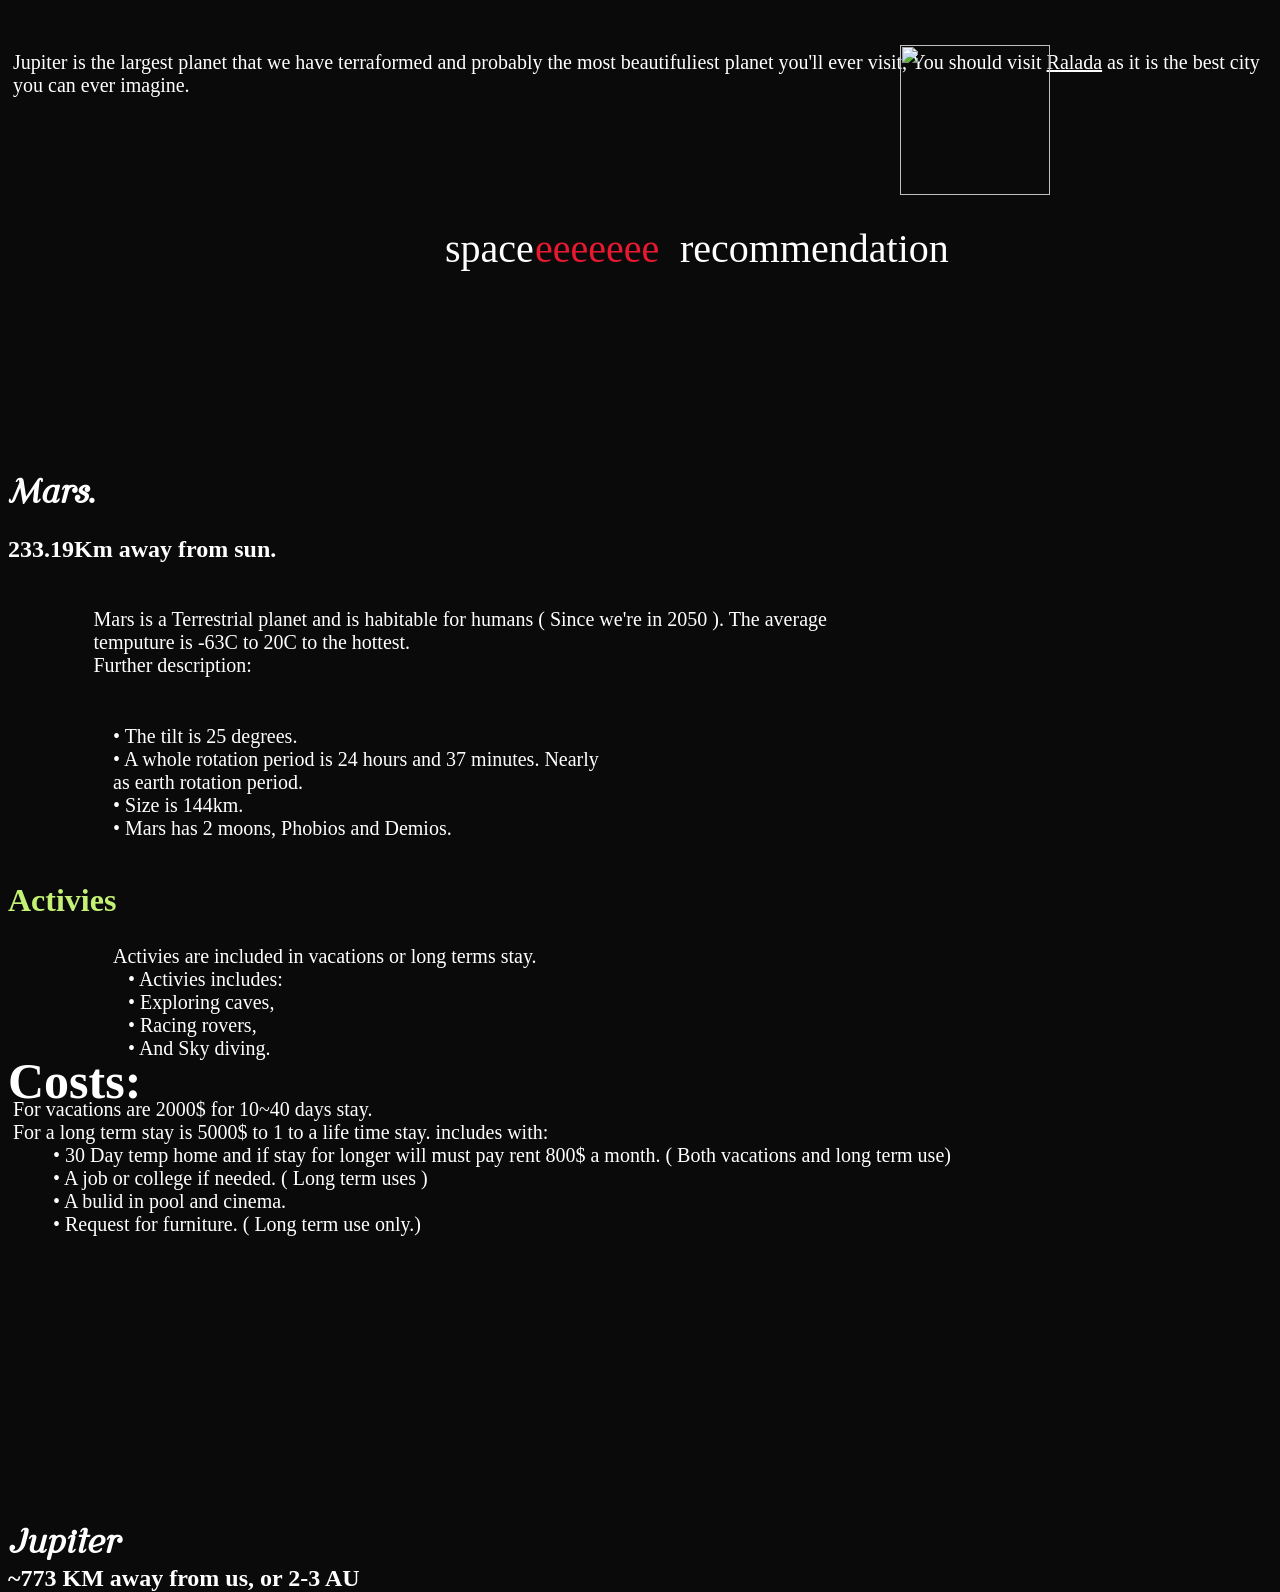
==== index.html @ 6f3d230d "Made new updates" ====
<!DOCTYPE html>
<html lang="en">
<head>
    <meta charset="UTF-8">
    <meta name="viewport" content="width=device-width, initial-scale=1.0">
    <link rel="stylesheet" href="style.css">
    <script src="script.js" defer></script>
    <link rel="icon" type="image" href="/icon.avif">
    <title>SpaceB space reccomandition</title>
</head>
<body> 
    <!-- IMAGES ADJUST IF NEEDED -->
    <div><img src="https://i.pinimg.com/originals/95/9f/b1/959fb1f51bc1026ace27acede55e1bc8.gif" alt="" style="height: 3500px; max-width: 100%;"> </div>

    <!-- TITLE -->
    <p id="titlea" style="position: absolute;left: 440px;"> space</h1>
    <p id="titleb" ><span>e</span><span>e</span><span>e</span><span>e</span><span>e</span><span>e</span><span>e</span></h2>
    <p id="titlec" style="position: absolute; left: 675px;">recommendation</p>
    <div id-="icon">
        <img src="https://upload.wikimedia.org/wikipedia/commons/9/96/SpaceX_Logo_Black.png" alt="" id="title">
        <img src="https://media.desenio.com/site_images/67f90f8119ffe1b4827f6833_1202199751_pp0258-5_variant_main_image_DS.jpg?auto=compress%2Cformat&fit=max&w=3840" alt="" id="titleRemover" >
    <!-- MARS  -->
    </div>
    <div id="mars">
        <h1 id="mars-name" >Mars.</h1>
        <h2 id="mars-dis">233.19Km away from sun.</h2>
        <p id="mars-desc" style="width: 8in; height: 250px;">
            Mars is a Terrestrial planet and is habitable for humans ( Since we're in 2050 ). The average temputure is -63C  to  20C to the hottest. <br>
            Further description:
                                <p id="mars-desc2" style="width: 500px;">
                                    • The tilt is 25 degrees. <br>
                                    • A whole rotation period is 24 hours and 37 minutes. Nearly as earth rotation period. <br>
                                    • Size is 144km.<br>
                                    • Mars has 2 moons, Phobios and Demios. <br>
                                </p>
        </p>
        <iframe src="https://solarsystem.nasa.gov/gltf_embed/2372"  frameborder="0" id="illustrationsmth"></iframe>
        <h3 id="mars-activity">Activies 
        </h3>

            <p id="mars-activitydesc" style="width: 500px; position: absolute; top: 470px;">
                Activies are included in vacations or long terms stay.
                <br> &nbsp;&nbsp; • Activies includes:
                <br> &nbsp;&nbsp;  • Exploring caves,
                <br> &nbsp;&nbsp; • Racing rovers,
                <br> &nbsp;&nbsp; • And Sky diving.
            </p>
            <h2 style="font-size: 50px; top: 560px; position: absolute;">Costs:</h2>
        <p id="mars-cost" style="position: absolute;top: 600px; width: 1000px;">
            <br>For vacations are 2000$ for 10~40 days stay.
            <br> For a long term stay is 5000$ to 1 to a life time stay.
            includes with:
            <br> &nbsp; &nbsp; &nbsp; &nbsp; • 30 Day temp home and if stay for longer will must pay rent 800$ a month. ( Both vacations and long term use)
            <br> &nbsp; &nbsp; &nbsp; &nbsp; • A job or college if needed. ( Long term uses )
            <br> &nbsp; &nbsp; &nbsp; &nbsp; • A bulid in pool and cinema.
            <br> &nbsp; &nbsp; &nbsp; &nbsp; • Request for furniture. ( Long term use only.)
        </p>
    </div>
    <!-- JUPITER -->
    <div id="jupiter">
        <h1 id="jupiter-name" style="position: absolute; top: 1500px;">Jupiter</h1>
        <h2 id="distant-jup" style="position: absolute;top: 1545px;">~773 KM away from us, or 2-3 AU</h2>
        <p id="jup-desc">Jupiter is the largest planet that we have terraformed and probably the most beautifuliest planet you'll ever visit, You should visit <u>Ralada</u> as it is the best city you can ever imagine.</p>
        <h1 id="activity-jup"></h1>
        <p id="activitydesc-jup"></p>
    </div>
    <!-- TITAN -->
     <div id="titan">

     </div>
    <!-- PLUTO -->
    <div id="pluto"></div>
     <!-- Moon -->
      <div></div>
    <!-- Video -->
     <video src=""></video>
    <img src="" alt="">

</body>
</html>
---- style.css ----
body{
    background-color: rgb(10, 10, 10);
    /* background-image: url('https://images.unsplash.com/photo-1520034475321-cbe63696469a?fm=jpg&q=60&w=3000&ixlib=rb-4.1.0&ixid=M3wxMjA3fDB8MHxwaG90by1yZWxhdGVkfDE0fHx8ZW58MHx8fHx8'); */
    background-image: url('');
    color: #ffffff;
    
}
@font-face {
    font-family: 'Funky';
    src: url(font.ttf) format('truetype');
    font-style: normal;
    font-weight: lighter;
}

h1{
    font-family: 'Funky';
}
h2{
    size: 10c;
}
p{
    font-size: 20px;
    padding: 5px;
    
}

#title{
    filter: invert();
    width: 800px;
    position: absolute;
    top: 5%;
    left: 400px;
    overflow: hidden;
    align-items: center;
    justify-content: center;
}
#titlea{
    font-size: 40px;
    position: absolute;
    top: 20%;
    left: 140px;
    color: white;
}
#titleb{
    transition: 500ms;
    position: absolute;
    font-size: 40px;
    top: 20%;
    left: 530px;
    color: white;
}

#titleb span {
      display: inline-block;
      animation: wave 1.5s infinite ease-in-out;
     
      
}
#titleb span:nth-child(1) { animation-delay: 0s; }
#titleB span:nth-child(2) { animation-delay: 0.1s; }
#titleB span:nth-child(3) { animation-delay: 0.2s; }
#titleb span:nth-child(4) { animation-delay: 0.3s; }
#titleb span:nth-child(5) { animation-delay: 0.4s; }
#titleb span:nth-child(6) { animation-delay: 0.5s; }
#titleb span:nth-child(7) { animation-delay: 0.6s; }
@keyframes wave {
      0%, 100% { transform: translateY(0); }
      50% { transform: translateY(-20px); }
}
#titleRemover{
    position: absolute;
    top: 5%;   
    left: 900px;
    width: 150px;
    height: 150px;
}
#titlec {
    font-size: 40PX;
  position: absolute;
  left: 25%;   
  top: 20%;
  transition: font-size 0.5s ease-in-out;
}
#mars{
    position: absolute;
    top: 50%;
}
#mars-desc{
    position: absolute;
    left: 30%;
    width: 400px;
}
#mars-desc2{
    position: absolute;
    top: 250px;
    left: 100px;
    width: 300px;
}
#illustrationsmth{
    position: absolute;
    top: 50%;
    left: 900px;
    width: 400px;
    height: 300px;
}
#mars-activity{
    transition: 900ms;
    position: absolute;
    top: 400px;
    font-size: xx-large;
}
#mars-activitydesc{
    position: absolute;
    top: 500px;
    left: 100px;
    width: 600px;
}
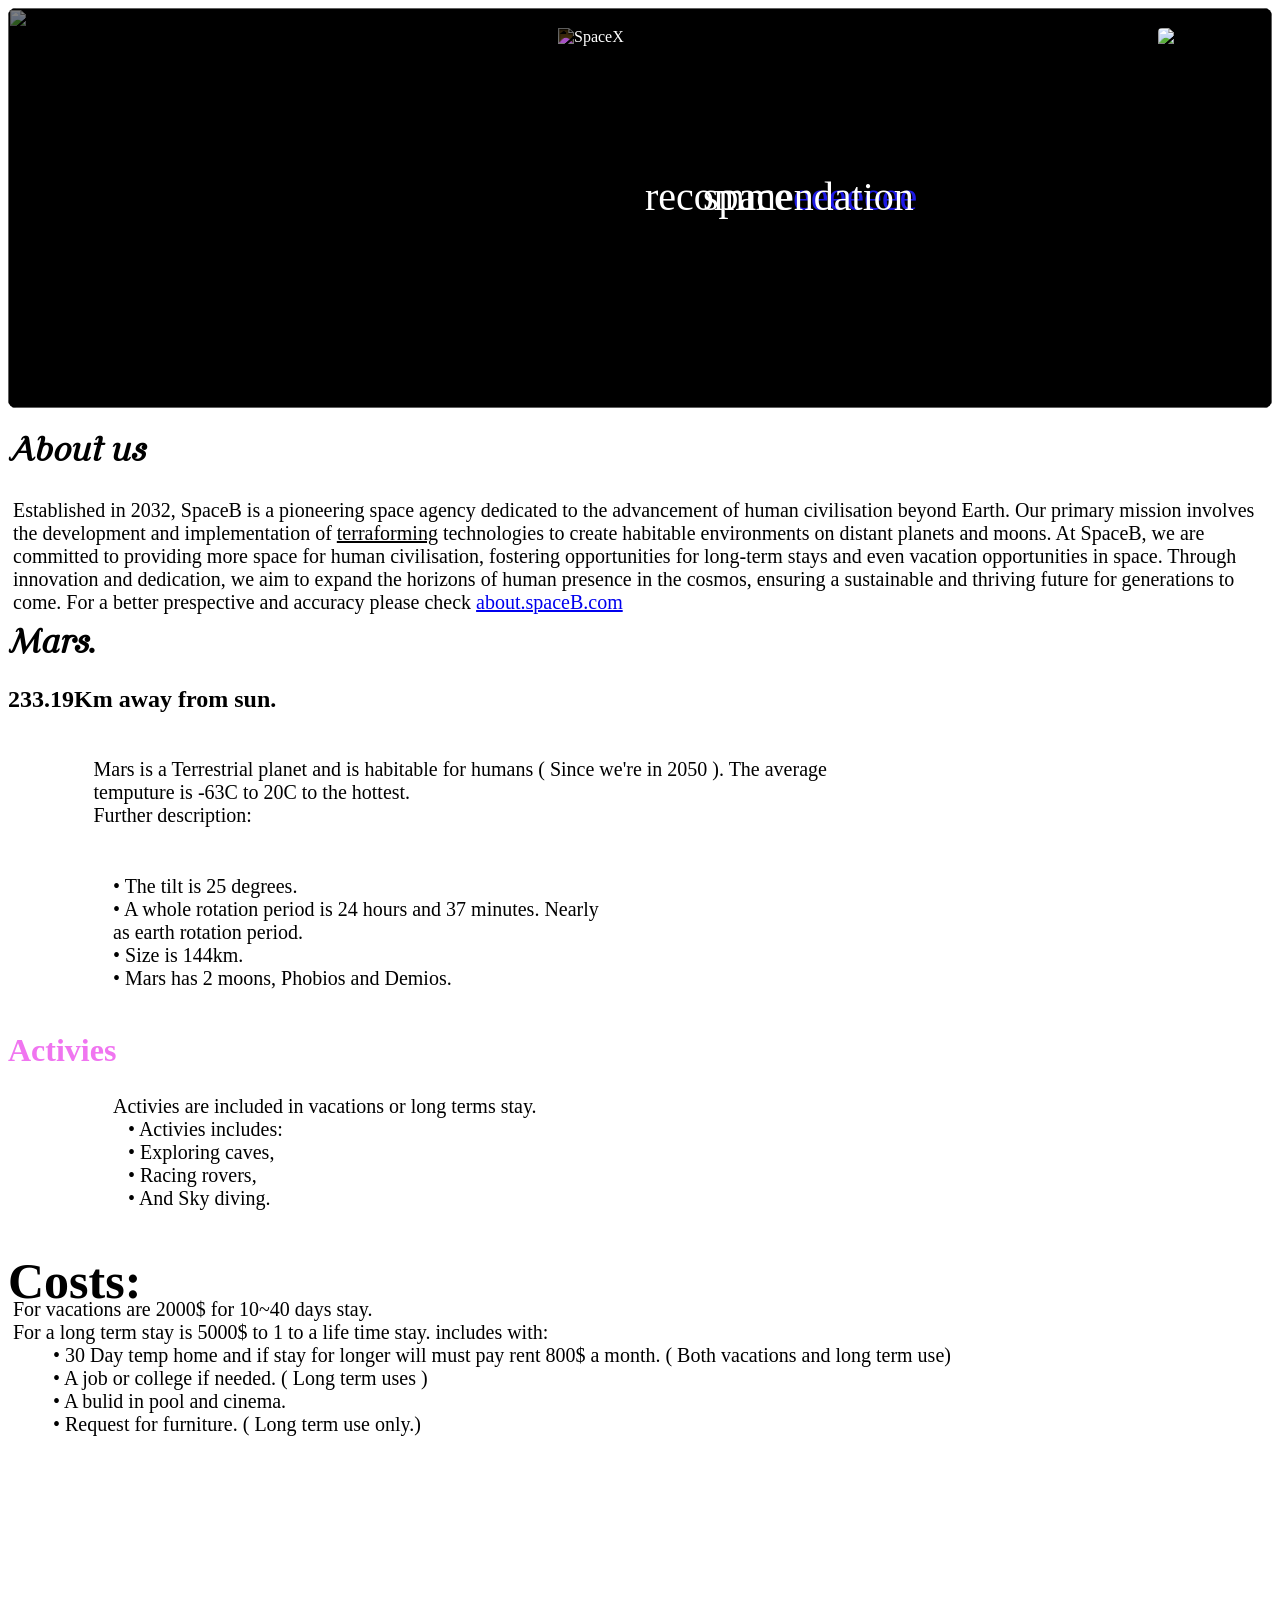
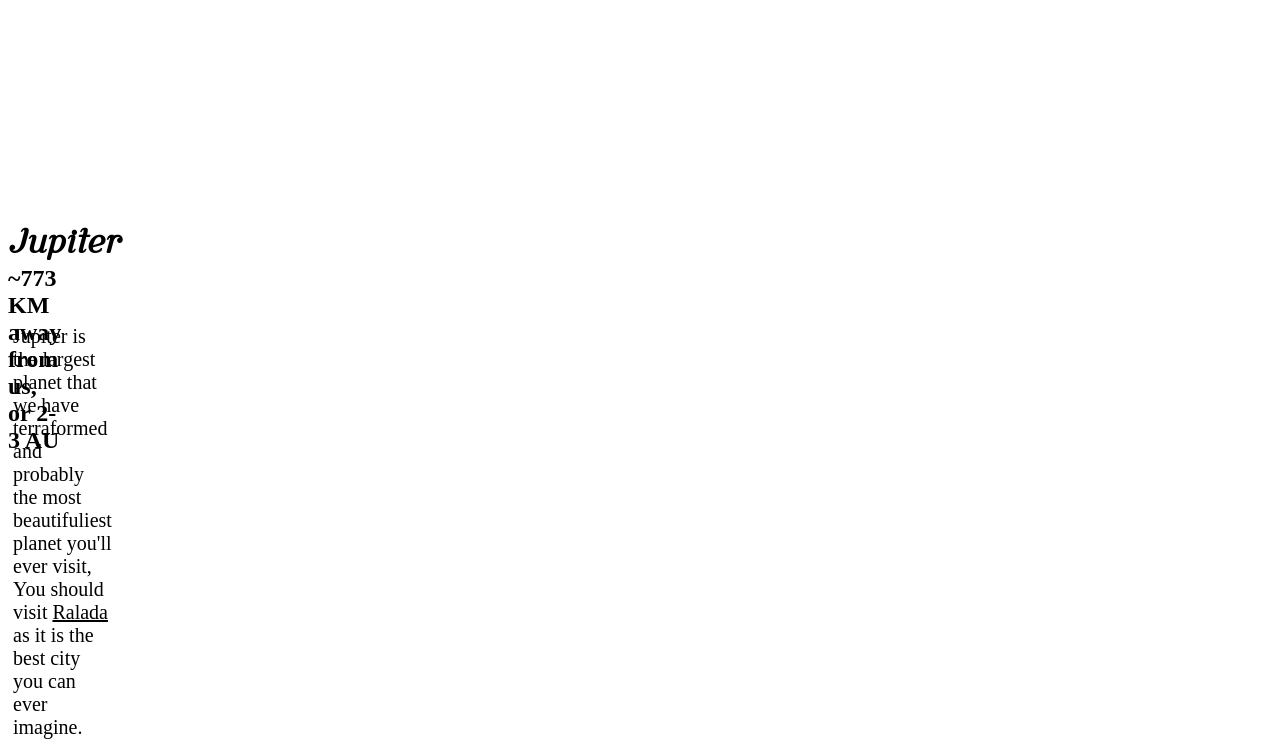
==== commit 15d297cc: "Redesigned the website to seem more professional." ====
--- a/index.html
+++ b/index.html
@@ -1,5 +1,6 @@
 <!DOCTYPE html>
 <html lang="en">
+
 <head>
     <meta charset="UTF-8">
     <meta name="viewport" content="width=device-width, initial-scale=1.0">
@@ -8,73 +9,214 @@
     <link rel="icon" type="image" href="/icon.avif">
     <title>SpaceB space reccomandition</title>
 </head>
-<body> 
-    <!-- IMAGES ADJUST IF NEEDED -->
-    <div><img src="https://i.pinimg.com/originals/95/9f/b1/959fb1f51bc1026ace27acede55e1bc8.gif" alt="" style="height: 3500px; max-width: 100%;"> </div>
-
-    <!-- TITLE -->
-    <p id="titlea" style="position: absolute;left: 440px;"> space</h1>
-    <p id="titleb" ><span>e</span><span>e</span><span>e</span><span>e</span><span>e</span><span>e</span><span>e</span></h2>
-    <p id="titlec" style="position: absolute; left: 675px;">recommendation</p>
-    <div id-="icon">
-        <img src="https://upload.wikimedia.org/wikipedia/commons/9/96/SpaceX_Logo_Black.png" alt="" id="title">
-        <img src="https://media.desenio.com/site_images/67f90f8119ffe1b4827f6833_1202199751_pp0258-5_variant_main_image_DS.jpg?auto=compress%2Cformat&fit=max&w=3840" alt="" id="titleRemover" >
-    <!-- MARS  -->
-    </div>
-    <div id="mars">
-        <h1 id="mars-name" >Mars.</h1>
-        <h2 id="mars-dis">233.19Km away from sun.</h2>
-        <p id="mars-desc" style="width: 8in; height: 250px;">
-            Mars is a Terrestrial planet and is habitable for humans ( Since we're in 2050 ). The average temputure is -63C  to  20C to the hottest. <br>
-            Further description:
-                                <p id="mars-desc2" style="width: 500px;">
-                                    • The tilt is 25 degrees. <br>
-                                    • A whole rotation period is 24 hours and 37 minutes. Nearly as earth rotation period. <br>
-                                    • Size is 144km.<br>
-                                    • Mars has 2 moons, Phobios and Demios. <br>
-                                </p>
-        </p>
-        <iframe src="https://solarsystem.nasa.gov/gltf_embed/2372"  frameborder="0" id="illustrationsmth"></iframe>
-        <h3 id="mars-activity">Activies 
-        </h3>
+
+        <!-- The background container that handles the crop and image tinting -->
+<div class="crop"> 
+  <!-- 1. The Background Image -->
+  <img src="https://www.sundt.com/wp-content/uploads/2019/08/Featured-Image_Launch-Pad-39A.webp" alt="" class="banner-bg"> 
+
+  <!-- 2. The Corrected SPACEB Icon Layer -->
+  <div id="icon">
+    <!-- SpaceX Logo: Replaced duplicate id="title" with id="spacex-logo" -->
+    <img src="https://upload.wikimedia.org/wikipedia/commons/9/96/SpaceX_Logo_Black.png" alt="SpaceX" id="spacex-logo">
+    
+    <!-- B Card Overlay -->
+    <img src="https://media.desenio.com/site_images/67f90f8119ffe1b4827f6833_1202199751_pp0258-5_variant_main_image_DS.jpg?auto=compress%2Cformat&fit=max&w=3840" alt="SpaceB" id="titleRemover">
+  </div>
+
+  <!-- 3. The Text Layer Box -->
+  <div id="title-text-wrap">
+    <p id="titlea">space</p>
+    <p id="titleb">
+      <span>e</span><span>e</span><span>e</span><span>e</span><span>e</span><span>e</span><span>e</span>
+    </p>
+    <p id="titlec" style="color: white;">recommendation</p>
+  </div>
+</div>
+
+<style>
+/* --- MAIN BANNER FRAME --- */
+.crop {
+  position: relative;       /* Anchors all absolute items inside this banner container */
+  width: device-width;             
+  height: 400px;            
+  overflow: hidden;         
+  border-radius: 8px;       
+  background-color: #000;   
+}
+
+.crop .banner-bg {
+  width: 100%;
+  height: 100%;
+  object-fit: cover;        
+  object-position: 65% 50%; 
+  filter: brightness(50%);  
+  display: block;           
+}
+
+/* --- ICON WRAPPER & GRAPHICS --- */
+#icon {
+  position: absolute;
+  top: 0;
+  left: 0px;
+  width: 100%;
+  height: 100%;
+  pointer-events: none;     
+}
+
+#spacex-logo {
+  position: absolute;
+  top: 5%;
+  left: 550px;
+  width: 900px;             /* Keeps the SpaceX asset contained */
+  height: auto;
+  filter: invert(1);        /* Inverts the black logo asset to crisp white */
+}
+
+#titleRemover {
+  position: absolute;
+  top: 5%;   
+  left: 1150px;
+  width: 150px;
+  height: 150px;
+  object-fit: cover;
+  border-radius: 4px;       
+}
+
+/* --- THE RUNNING TEXT LAYOUT --- */
+#title-text-wrap {
+  position: absolute;
+  width: 100%;
+  height: 100%;
+  top: 0;
+  left: 0;
+  pointer-events: none;
+}
+
+#titlea {
+  font-size: 40px;
+  position: absolute;
+  top: 40%;               
+  left: 690px;
+  color: white;
+  margin: 0;
+}
+
+#titleb {
+  transition: 500ms;
+  position: absolute;
+  font-size: 40px;
+  top: 40%;               
+  left: 780px;            
+  color: white;
+  margin: 0;
+}
+
+#titleb span {
+  display: inline-block;
+  animation: wave 1.5s infinite ease-in-out;
+}
+
+#titleb span:nth-child(1) { animation-delay: 0s; }
+#titleb span:nth-child(2) { animation-delay: 0.1s; }
+#titleb span:nth-child(3) { animation-delay: 0.2s; }
+#titleb span:nth-child(4) { animation-delay: 0.3s; }
+#titleb span:nth-child(5) { animation-delay: 0.4s; }
+#titleb span:nth-child(6) { animation-delay: 0.5s; }
+#titleb span:nth-child(7) { animation-delay: 0.6s; }
+
+@keyframes wave {
+  0%, 100% { transform: translateY(0); }
+  50% { transform: translateY(-15px); } 
+}
+
+#titlec {
+  font-size: 40px;
+  position: absolute;
+  left: 50%;               
+  top: 40%;               
+  transition: font-size 0.5s ease-in-out;
+  margin: 0;
+}
+</style>
+
+        <div class="AboutUs">
+            <h1>About us</h1>
+            <p> Established in 2032, SpaceB is a pioneering space agency dedicated to the advancement of human civilisation beyond Earth. Our primary mission involves the development and implementation of <u>terraforming</u> technologies to create habitable environments on distant planets and moons. At SpaceB, we are committed to providing more space for human civilisation, fostering opportunities for long-term stays and even vacation opportunities in space. Through innovation and dedication, we aim to expand the horizons of human presence in the cosmos, ensuring a sustainable and thriving future for generations to come. 
+                
+                For a better prespective and accuracy please check <a href="education.html">about.spaceB.com</a> </p>
+        </div>
+        <!-- MARS  -->
+        <div id="mars" clas="mars" >
+            <h1 id="mars-name">Mars.</h1>
+            <h2 id="mars-dis">233.19Km away from sun.</h2>
+            <p id="mars-desc" style="width: 8in; height: 250px;">
+                Mars is a Terrestrial planet and is habitable for humans ( Since we're in 2050 ). The average temputure
+                is
+                -63C to 20C to the hottest. <br>
+                Further description:
+            <p id="mars-desc2" style="width: 500px;">
+                • The tilt is 25 degrees. <br>
+                • A whole rotation period is 24 hours and 37 minutes. Nearly as earth rotation period. <br>
+                • Size is 144km.<br>
+                • Mars has 2 moons, Phobios and Demios. <br>
+            </p>
+            </p>
+            <iframe src="https://solarsystem.nasa.gov/gltf_embed/2372" frameborder="0" id="illustrationsmth"
+                style="position: absolute; top: 100px;"></iframe>
+            <h3 id="mars-activity">Activies
+            </h3>
 
             <p id="mars-activitydesc" style="width: 500px; position: absolute; top: 470px;">
                 Activies are included in vacations or long terms stay.
                 <br> &nbsp;&nbsp; • Activies includes:
-                <br> &nbsp;&nbsp;  • Exploring caves,
+                <br> &nbsp;&nbsp; • Exploring caves,
                 <br> &nbsp;&nbsp; • Racing rovers,
                 <br> &nbsp;&nbsp; • And Sky diving.
             </p>
-            <h2 style="font-size: 50px; top: 560px; position: absolute;">Costs:</h2>
-        <p id="mars-cost" style="position: absolute;top: 600px; width: 1000px;">
-            <br>For vacations are 2000$ for 10~40 days stay.
-            <br> For a long term stay is 5000$ to 1 to a life time stay.
-            includes with:
-            <br> &nbsp; &nbsp; &nbsp; &nbsp; • 30 Day temp home and if stay for longer will must pay rent 800$ a month. ( Both vacations and long term use)
-            <br> &nbsp; &nbsp; &nbsp; &nbsp; • A job or college if needed. ( Long term uses )
-            <br> &nbsp; &nbsp; &nbsp; &nbsp; • A bulid in pool and cinema.
-            <br> &nbsp; &nbsp; &nbsp; &nbsp; • Request for furniture. ( Long term use only.)
-        </p>
-    </div>
-    <!-- JUPITER -->
-    <div id="jupiter">
-        <h1 id="jupiter-name" style="position: absolute; top: 1500px;">Jupiter</h1>
-        <h2 id="distant-jup" style="position: absolute;top: 1545px;">~773 KM away from us, or 2-3 AU</h2>
-        <p id="jup-desc">Jupiter is the largest planet that we have terraformed and probably the most beautifuliest planet you'll ever visit, You should visit <u>Ralada</u> as it is the best city you can ever imagine.</p>
-        <h1 id="activity-jup"></h1>
-        <p id="activitydesc-jup"></p>
-    </div>
-    <!-- TITAN -->
-     <div id="titan">
-
-     </div>
-    <!-- PLUTO -->
-    <div id="pluto"></div>
-     <!-- Moon -->
-      <div></div>
-    <!-- Video -->
-     <video src=""></video>
-    <img src="" alt="">
+            <h2 style="font-size: 50px; top: 610px; position: absolute;">Costs:</h2>
+            <p id="mars-cost" style="position: absolute;top: 650px; width: 1000px;">
+                <br>For vacations are 2000$ for 10~40 days stay.
+                <br> For a long term stay is 5000$ to 1 to a life time stay.
+                includes with:
+                <br> &nbsp; &nbsp; &nbsp; &nbsp; • 30 Day temp home and if stay for longer will must pay rent 800$ a
+                month.
+                ( Both vacations and long term use)
+                <br> &nbsp; &nbsp; &nbsp; &nbsp; • A job or college if needed. ( Long term uses )
+                <br> &nbsp; &nbsp; &nbsp; &nbsp; • A bulid in pool and cinema.
+                <br> &nbsp; &nbsp; &nbsp; &nbsp; • Request for furniture. ( Long term use only.)
+            </p>
+        </div>
+        <style>
+            #mars{
+                position: absolute;
+                top: 600px;
+            }
+        </style>
+        <!-- JUPITER -->
+        <div id="jupiter" style=" position: absolute; top:300px">
+            <h1 id="jupiter-name" style="position: absolute; top: 1500px;">Jupiter</h1>
+            <h2 id="distant-jup" style="position: absolute;top: 1545px;">~773 KM away from us, or 2-3 AU</h2>
+            <p id="jup-desc" style="position: absolute;top: 1600px;">Jupiter is the largest planet that we have
+                terraformed
+                and probably the most beautifuliest planet you'll ever visit, You should visit <u>Ralada</u> as it is
+                the
+                best city you can ever imagine.</p>
+            <h1 id="activity-jup"></h1>
+            <p id="activitydesc-jup"></p>
+        </div>
+        <!-- TITAN -->
+        <div id="titan">
+
+        </div>
+        <!-- PLUTO -->
+        <div id="pluto"></div>
+        <!-- Moon -->
+        <div></div>
+        <!-- Video -->
+        <!-- <video src=""></video> -->
+        <img src="" alt="">
 
 </body>
+
 </html>
--- a/style.css
+++ b/style.css
@@ -1,8 +1,8 @@
 body{
-    background-color: rgb(10, 10, 10);
-    /* background-image: url('https://images.unsplash.com/photo-1520034475321-cbe63696469a?fm=jpg&q=60&w=3000&ixlib=rb-4.1.0&ixid=M3wxMjA3fDB8MHxwaG90by1yZWxhdGVkfDE0fHx8ZW58MHx8fHx8'); */
+    background-color: rgb(255, 255, 255);
+   
     background-image: url('');
-    color: #ffffff;
+    color: #000000;
     
 }
 @font-face {
@@ -21,42 +21,10 @@
 p{
     font-size: 20px;
     padding: 5px;
-    
+        
 }
 
-#title{
-    filter: invert();
-    width: 800px;
-    position: absolute;
-    top: 5%;
-    left: 400px;
-    overflow: hidden;
-    align-items: center;
-    justify-content: center;
-}
-#titlea{
-    font-size: 40px;
-    position: absolute;
-    top: 20%;
-    left: 140px;
-    color: white;
-}
-#titleb{
-    transition: 500ms;
-    position: absolute;
-    font-size: 40px;
-    top: 20%;
-    left: 530px;
-    color: white;
-}
-
-#titleb span {
-      display: inline-block;
-      animation: wave 1.5s infinite ease-in-out;
-     
-      
-}
-#titleb span:nth-child(1) { animation-delay: 0s; }
+/* #titleb span:nth-child(1) { animation-delay: 0s; }
 #titleB span:nth-child(2) { animation-delay: 0.1s; }
 #titleB span:nth-child(3) { animation-delay: 0.2s; }
 #titleb span:nth-child(4) { animation-delay: 0.3s; }
@@ -66,8 +34,8 @@
 @keyframes wave {
       0%, 100% { transform: translateY(0); }
       50% { transform: translateY(-20px); }
-}
-#titleRemover{
+} */
+/* #titleRemover{
     position: absolute;
     top: 5%;   
     left: 900px;
@@ -80,7 +48,7 @@
   left: 25%;   
   top: 20%;
   transition: font-size 0.5s ease-in-out;
-}
+} */
 #mars{
     position: absolute;
     top: 50%;
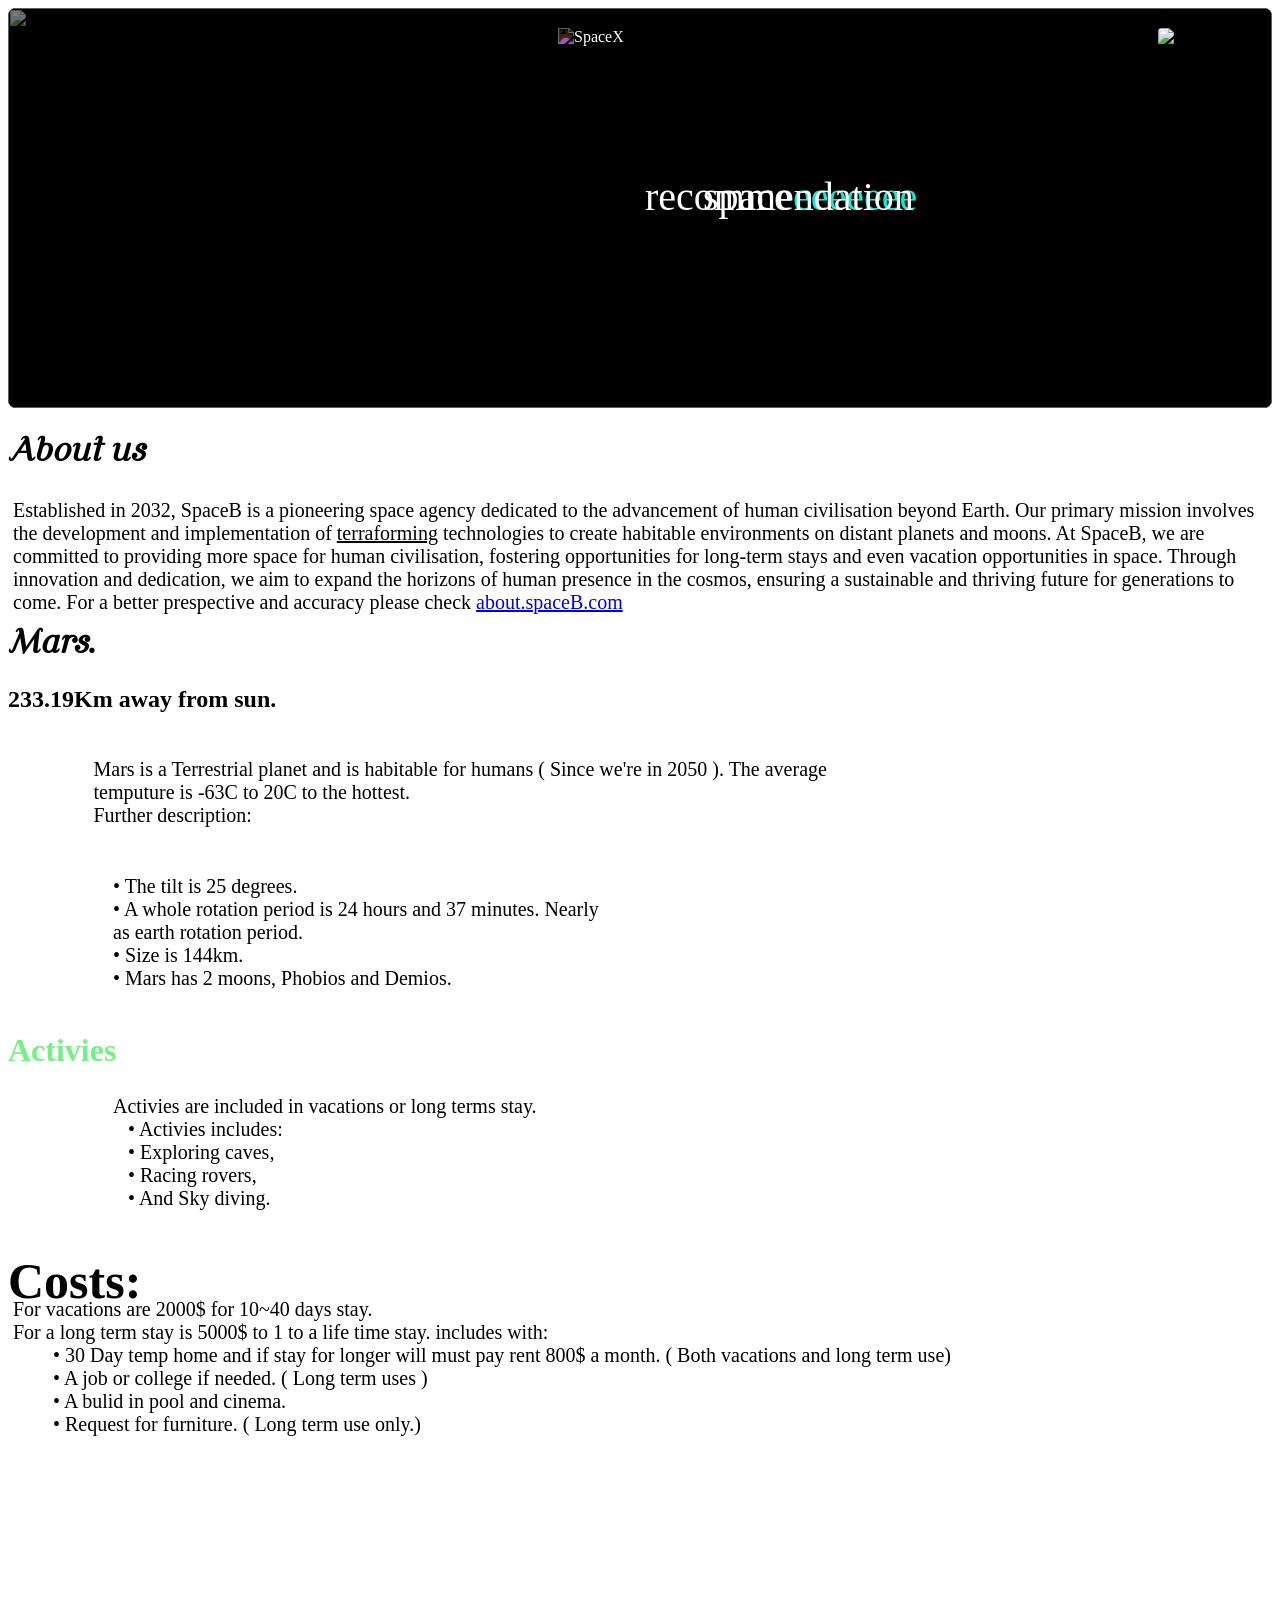
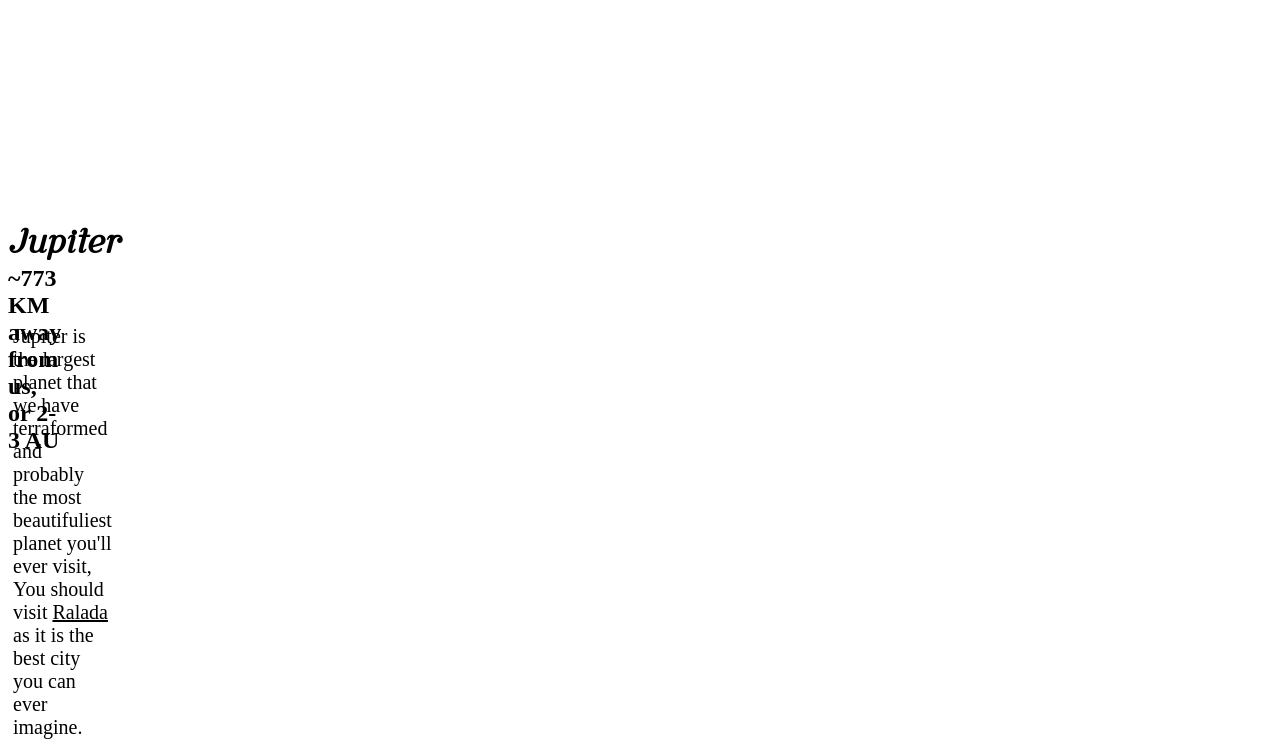
==== commit 02b84b7e: "D" ====
--- a/index.html
+++ b/index.html
@@ -1,5 +1,6 @@
 <!DOCTYPE html>
 <html lang="en">
+  <!-- New changes about smth 1 -->
 
 <head>
     <meta charset="UTF-8">
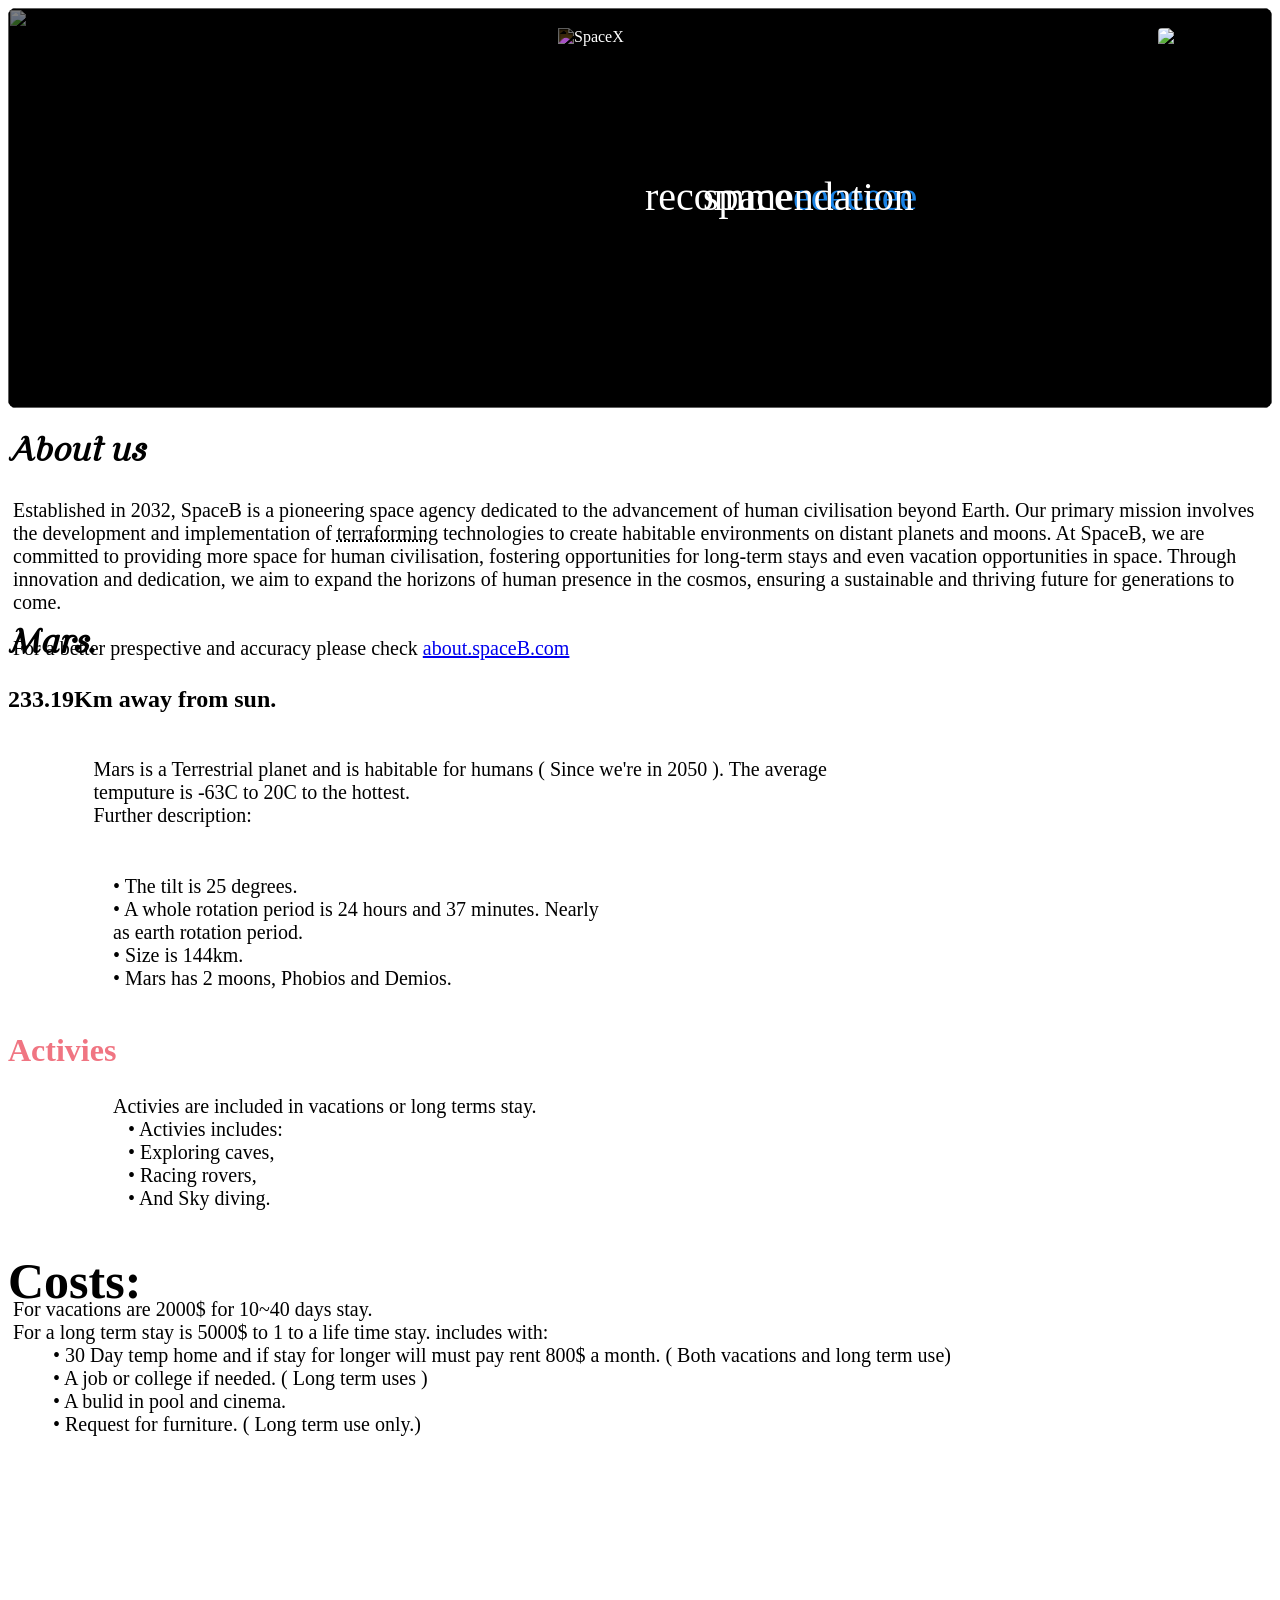
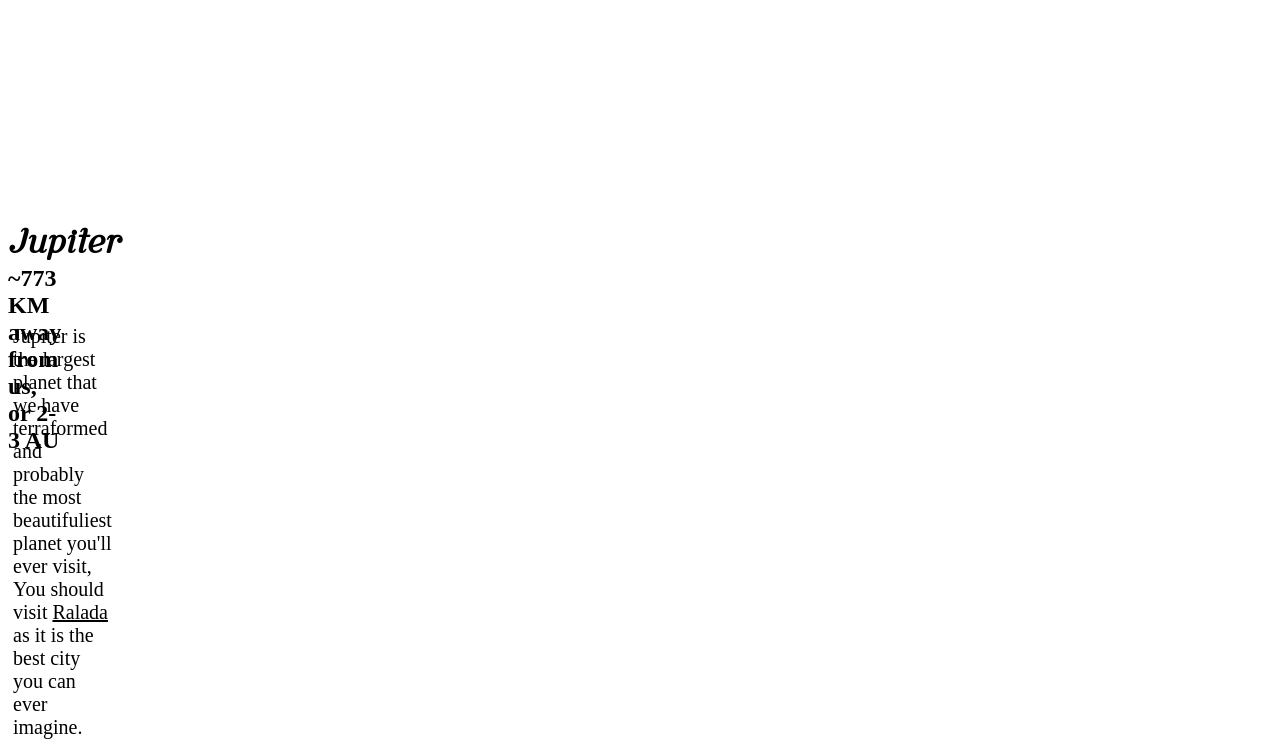
==== commit 4d1503b4: "Updated icon link and enhanced About Us section with abbreviation for clarity" ====
--- a/index.html
+++ b/index.html
@@ -7,7 +7,7 @@
     <meta name="viewport" content="width=device-width, initial-scale=1.0">
     <link rel="stylesheet" href="style.css">
     <script src="script.js" defer></script>
-    <link rel="icon" type="image" href="/icon.avif">
+    <link rel="icon" type="image" href="icon.avif">
     <title>SpaceB space reccomandition</title>
 </head>
 
@@ -143,8 +143,9 @@
 
         <div class="AboutUs">
             <h1>About us</h1>
-            <p> Established in 2032, SpaceB is a pioneering space agency dedicated to the advancement of human civilisation beyond Earth. Our primary mission involves the development and implementation of <u>terraforming</u> technologies to create habitable environments on distant planets and moons. At SpaceB, we are committed to providing more space for human civilisation, fostering opportunities for long-term stays and even vacation opportunities in space. Through innovation and dedication, we aim to expand the horizons of human presence in the cosmos, ensuring a sustainable and thriving future for generations to come. 
+            <p> Established in 2032, SpaceB is a pioneering space agency dedicated to the advancement of human civilisation beyond Earth. Our primary mission involves the development and implementation of <abbr title="Process of transforming a planet to make it habitable to humans">terraforming</abbr> technologies to create habitable environments on distant planets and moons. At SpaceB, we are committed to providing more space for human civilisation, fostering opportunities for long-term stays and even vacation opportunities in space. Through innovation and dedication, we aim to expand the horizons of human presence in the cosmos, ensuring a sustainable and thriving future for generations to come. 
                 
+              <br><br>
                 For a better prespective and accuracy please check <a href="education.html">about.spaceB.com</a> </p>
         </div>
         <!-- MARS  -->
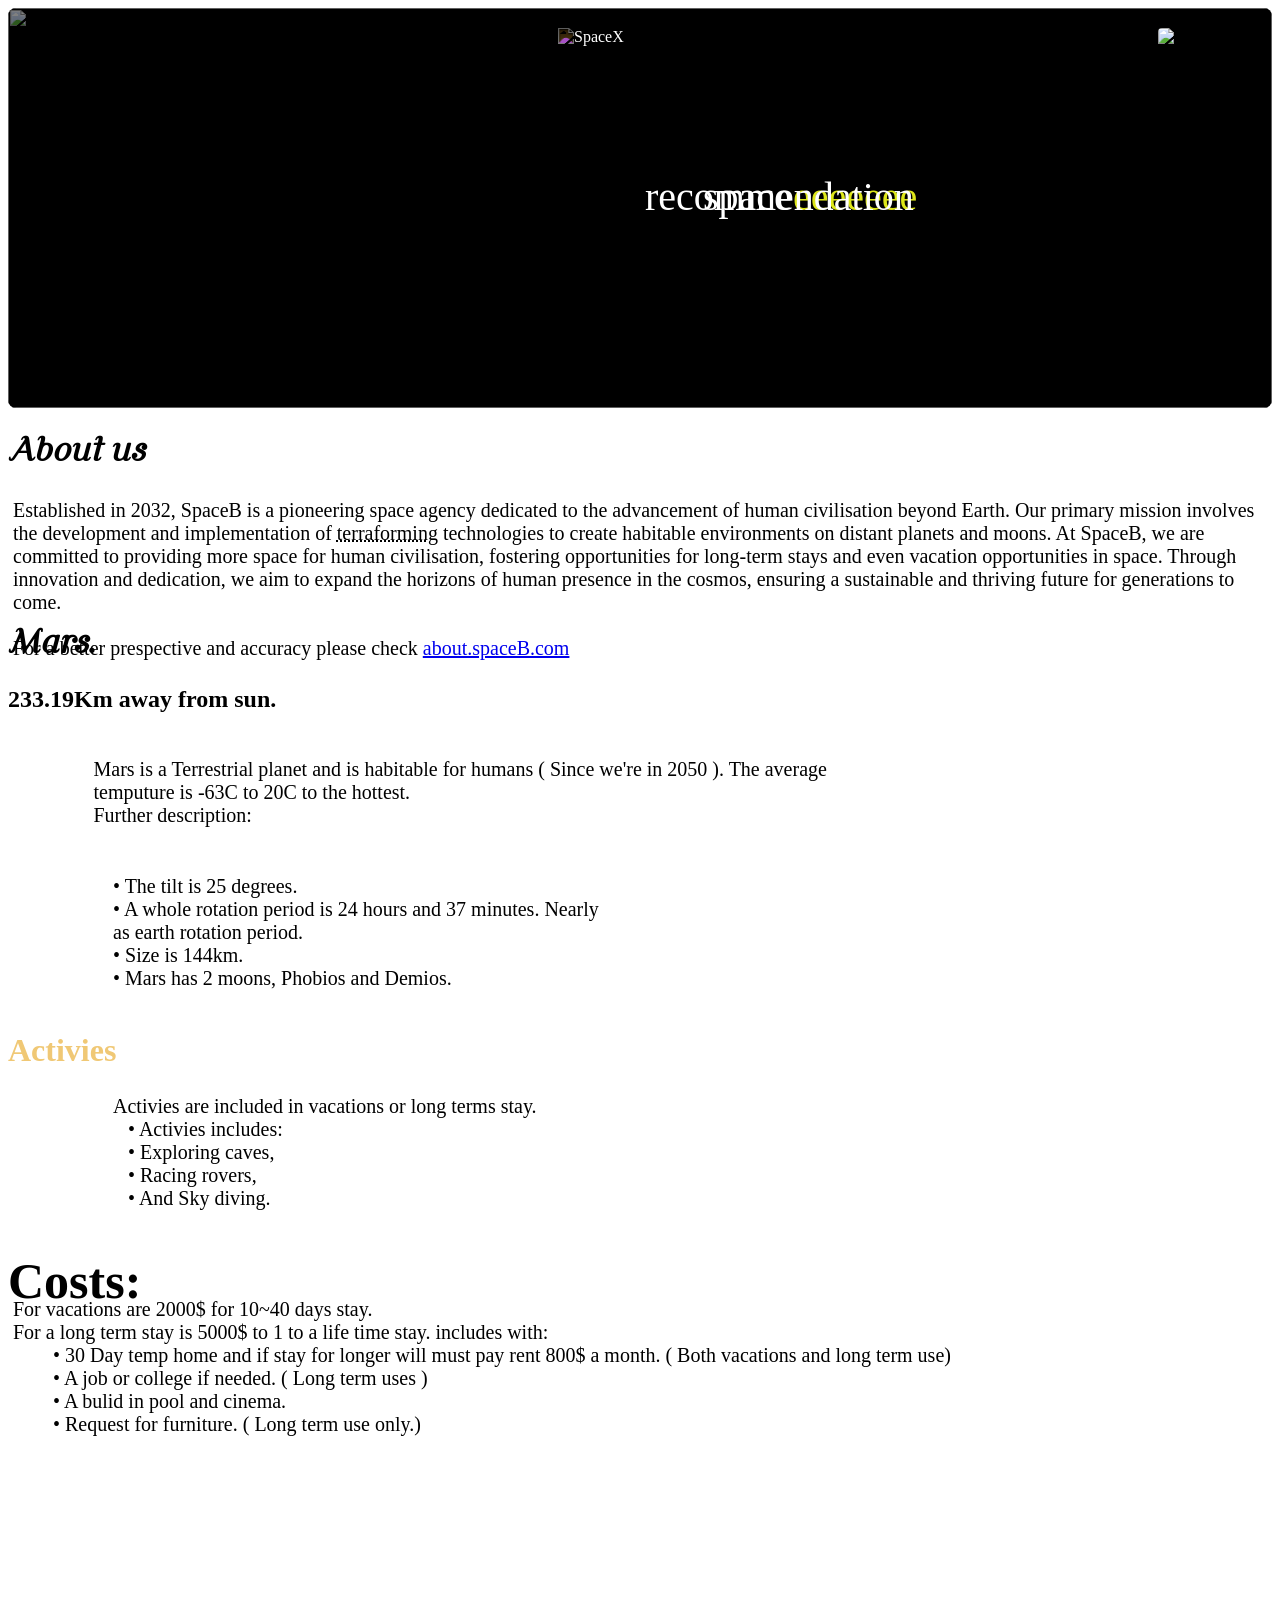
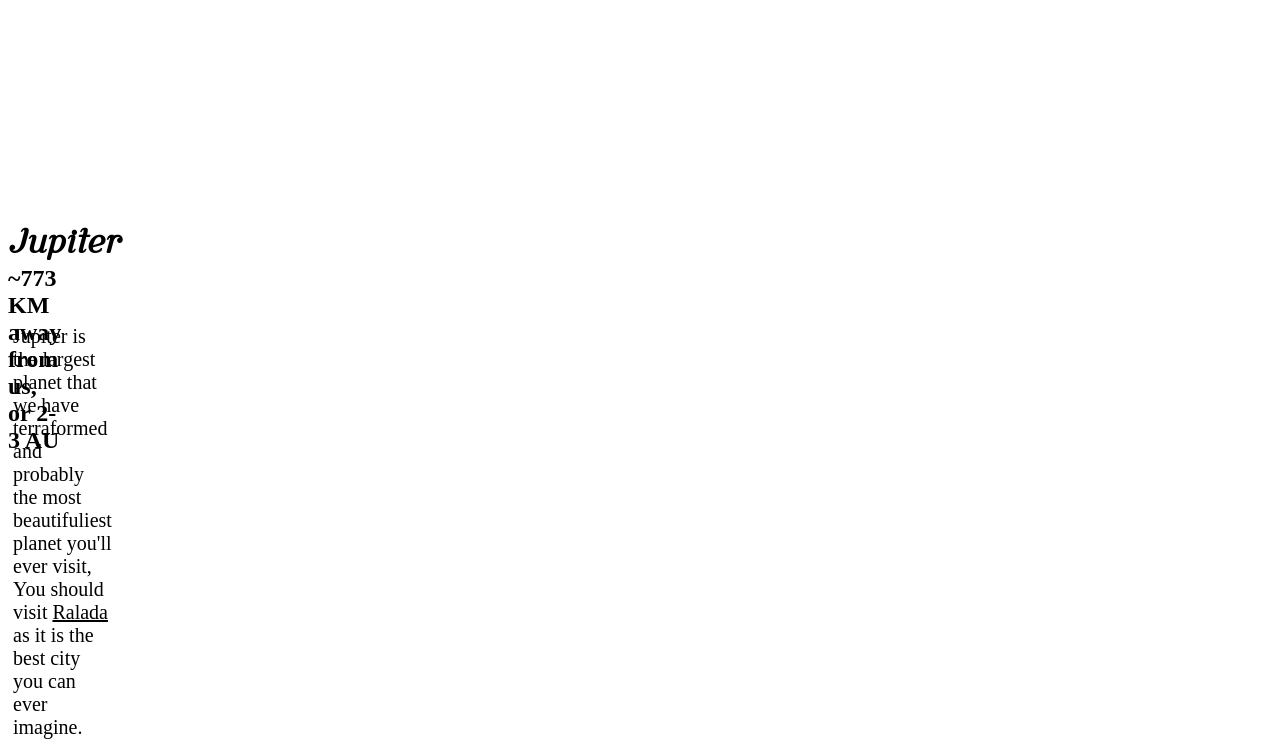
==== commit 8fdc0109: "Update icon." ====
--- a/index.html
+++ b/index.html
@@ -7,7 +7,7 @@
     <meta name="viewport" content="width=device-width, initial-scale=1.0">
     <link rel="stylesheet" href="style.css">
     <script src="script.js" defer></script>
-    <link rel="icon" type="image" href="icon.avif">
+    <link rel="icon" type="image" href="/icon.avif">
     <title>SpaceB space reccomandition</title>
 </head>
 
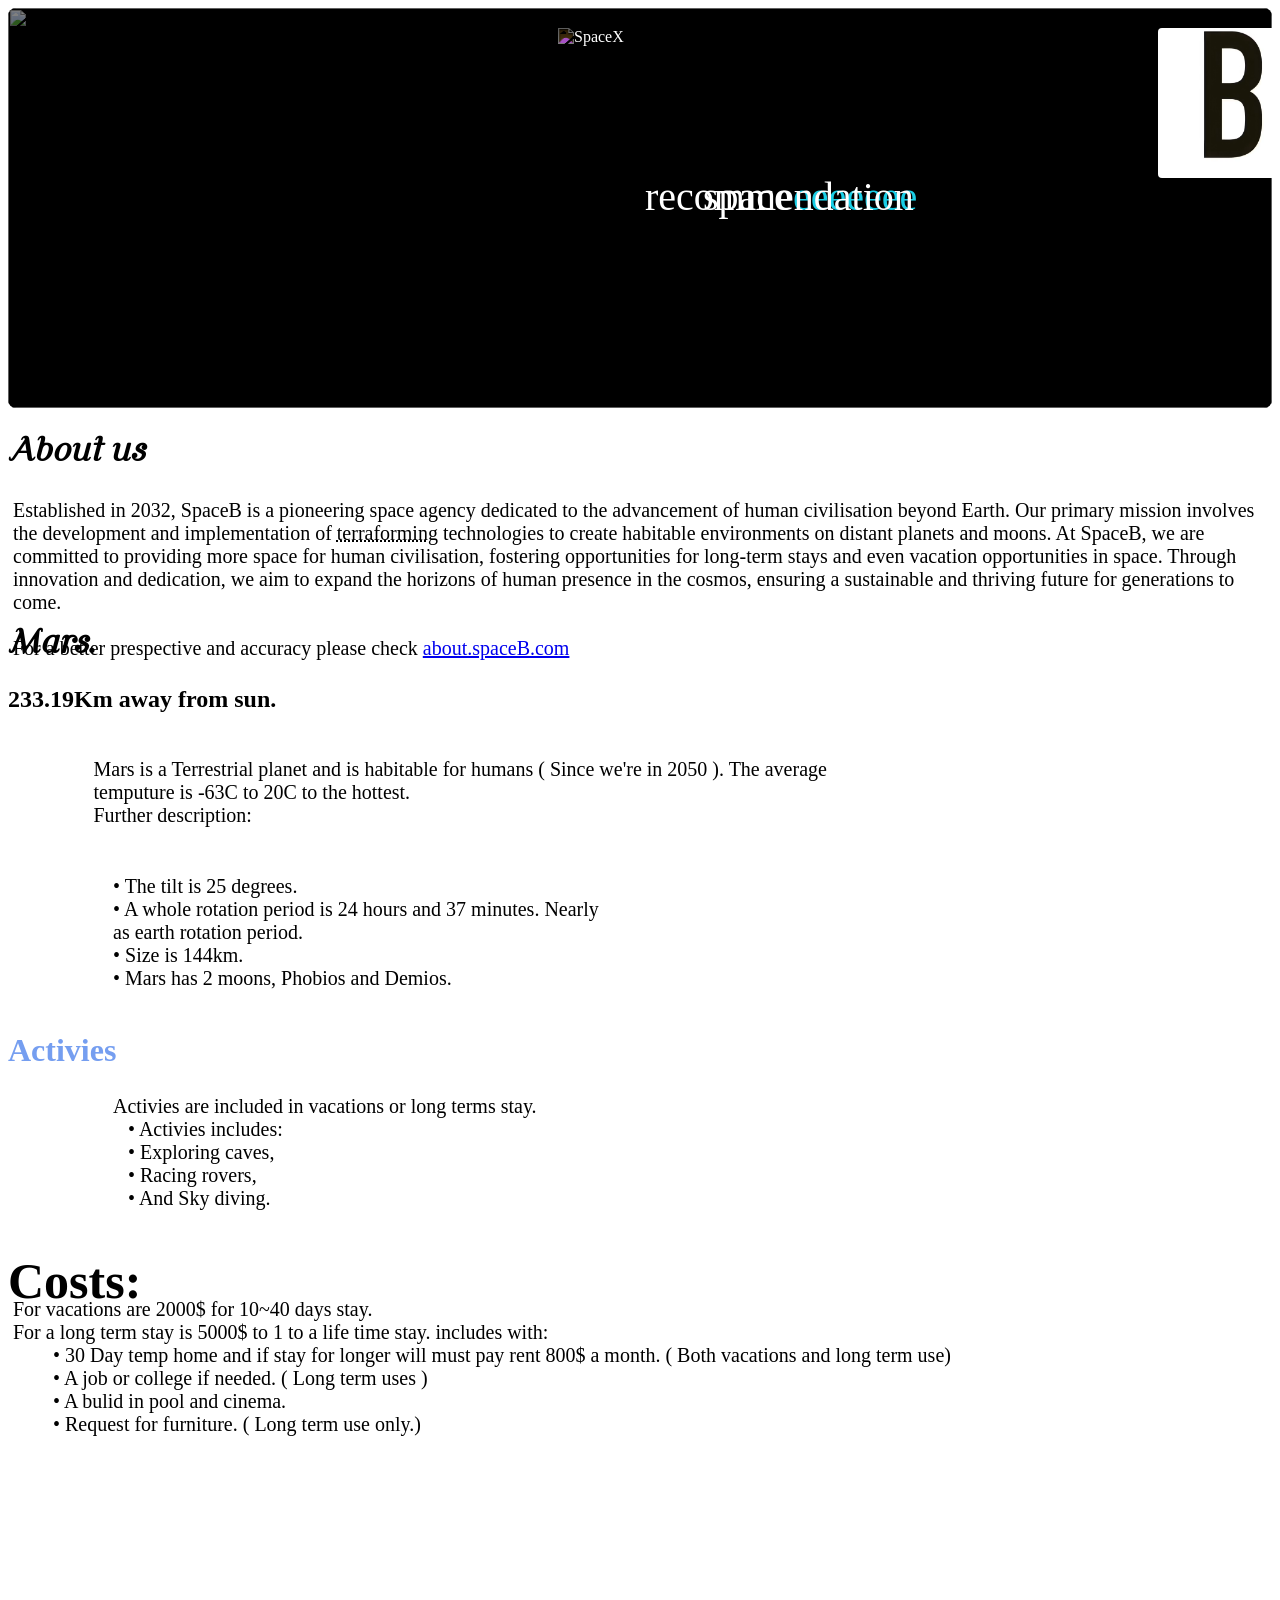
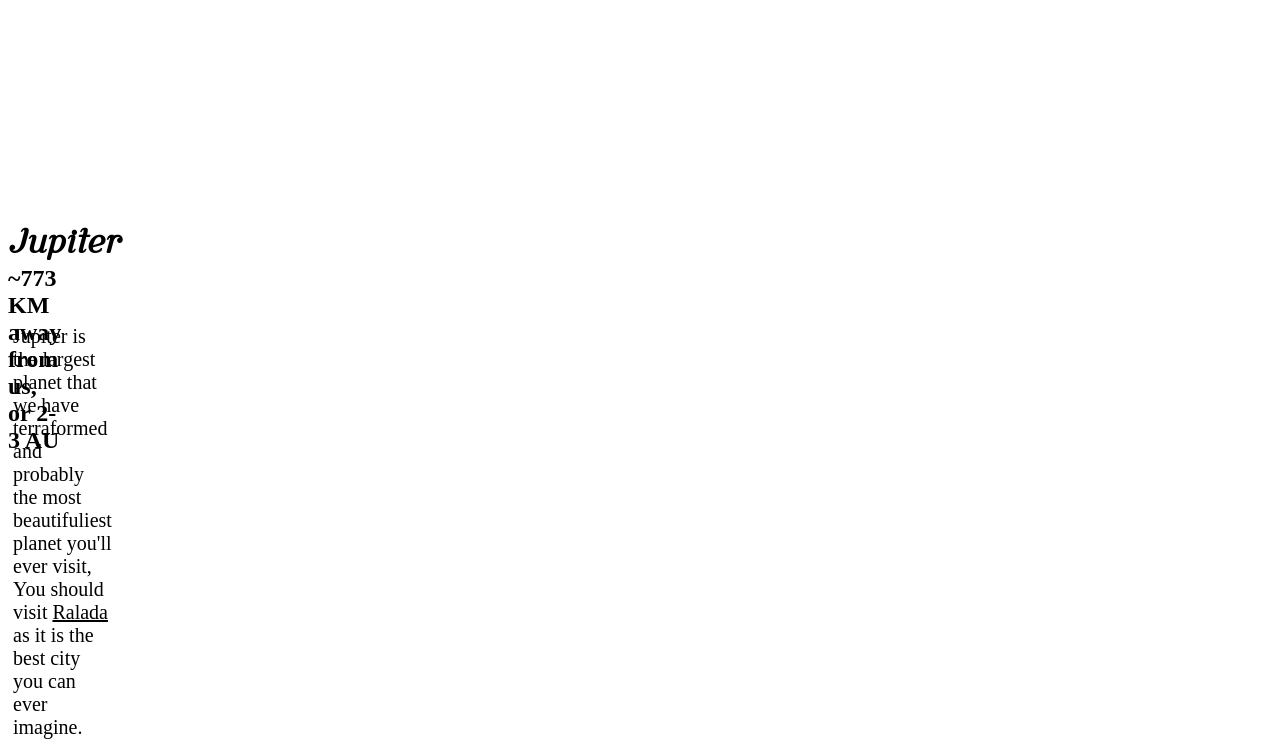
==== commit 96119862: "Replace title remover image with local icon file" ====
--- a/index.html
+++ b/index.html
@@ -22,7 +22,7 @@
     <img src="https://upload.wikimedia.org/wikipedia/commons/9/96/SpaceX_Logo_Black.png" alt="SpaceX" id="spacex-logo">
     
     <!-- B Card Overlay -->
-    <img src="https://media.desenio.com/site_images/67f90f8119ffe1b4827f6833_1202199751_pp0258-5_variant_main_image_DS.jpg?auto=compress%2Cformat&fit=max&w=3840" alt="SpaceB" id="titleRemover">
+    <img src="/icon.avif" alt="SpaceB" id="titleRemover">
   </div>
 
   <!-- 3. The Text Layer Box -->
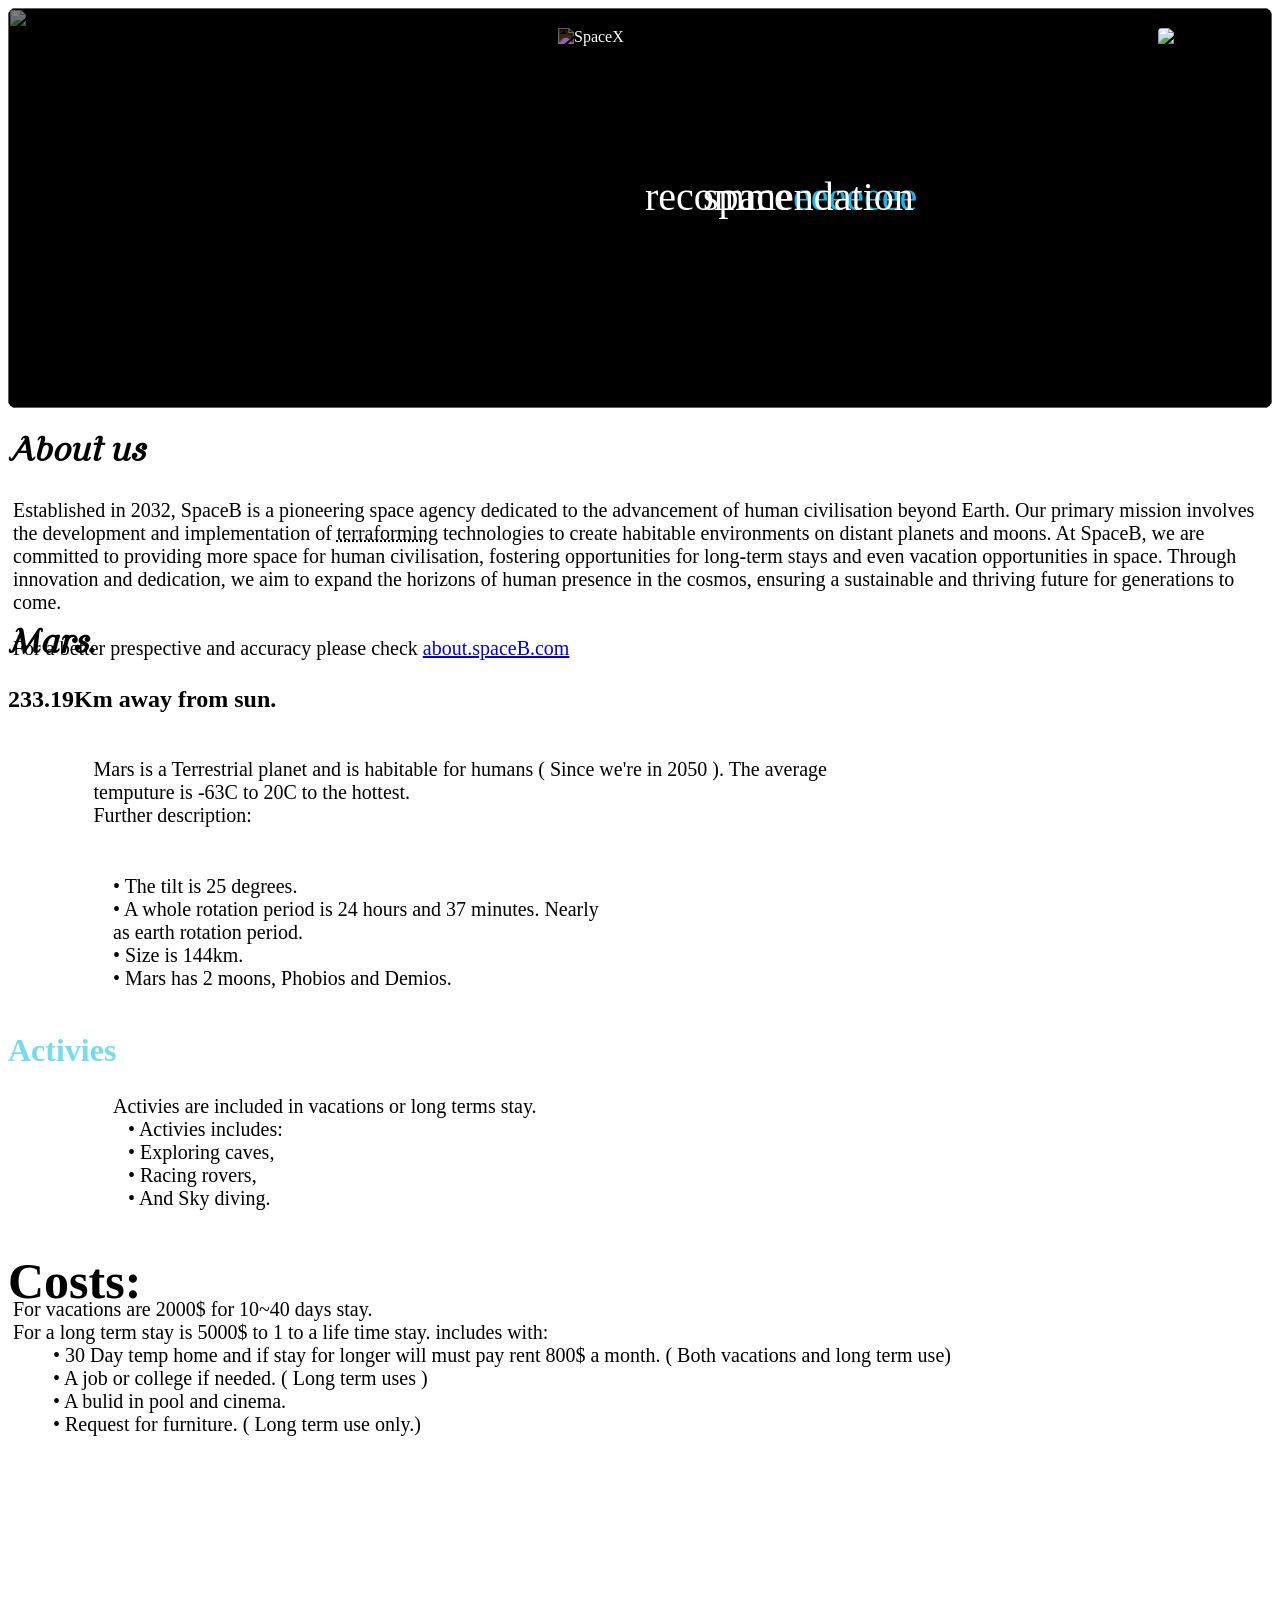
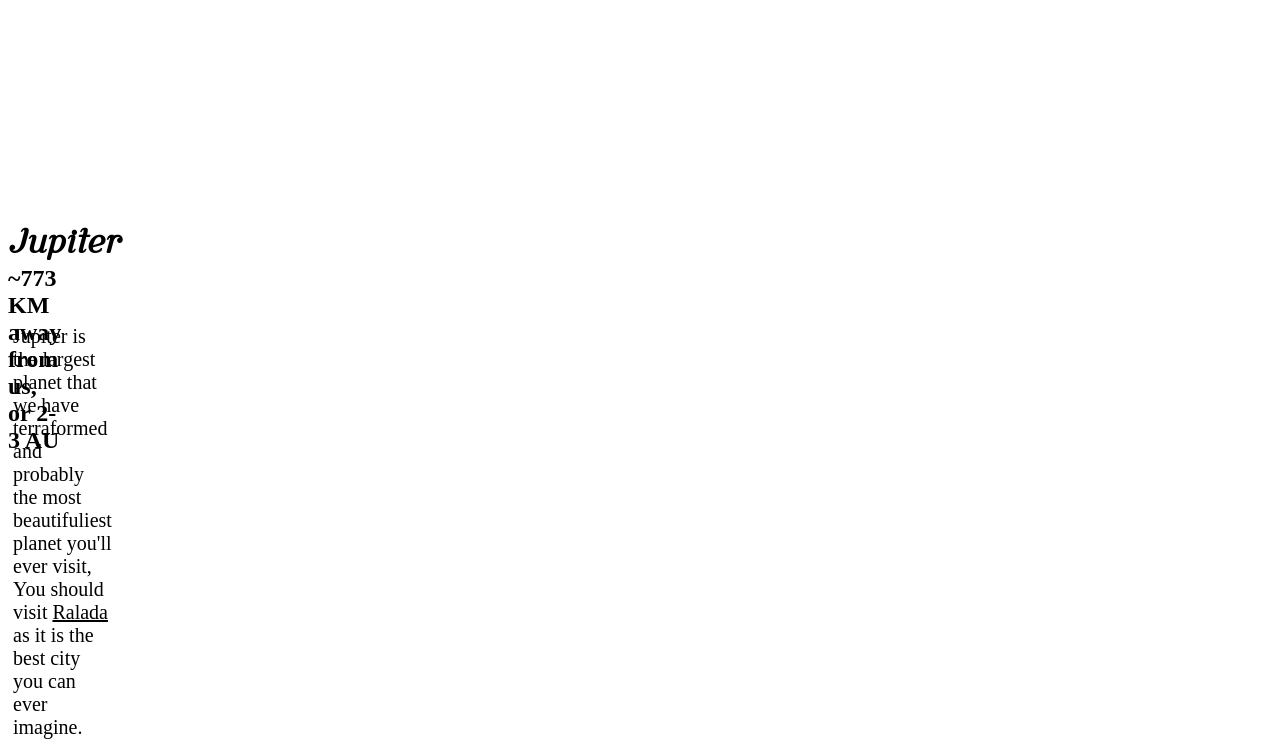
==== commit 98744527: "Update favicon and title remover image to use external URL" ====
--- a/index.html
+++ b/index.html
@@ -7,7 +7,7 @@
     <meta name="viewport" content="width=device-width, initial-scale=1.0">
     <link rel="stylesheet" href="style.css">
     <script src="script.js" defer></script>
-    <link rel="icon" type="image" href="/icon.avif">
+    <link rel="icon" type="image" href="https://media.desenio.com/site_images/67f90f8119ffe1b4827f6833_1202199751_pp0258-5_variant_main_image_DS.jpg?auto=compress%2Cformat&fit=max&w=3840">
     <title>SpaceB space reccomandition</title>
 </head>
 
@@ -22,7 +22,7 @@
     <img src="https://upload.wikimedia.org/wikipedia/commons/9/96/SpaceX_Logo_Black.png" alt="SpaceX" id="spacex-logo">
     
     <!-- B Card Overlay -->
-    <img src="/icon.avif" alt="SpaceB" id="titleRemover">
+    <img src="https://media.desenio.com/site_images/67f90f8119ffe1b4827f6833_1202199751_pp0258-5_variant_main_image_DS.jpg?auto=compress%2Cformat&fit=max&w=3840" alt="SpaceB" id="titleRemover">
   </div>
 
   <!-- 3. The Text Layer Box -->
